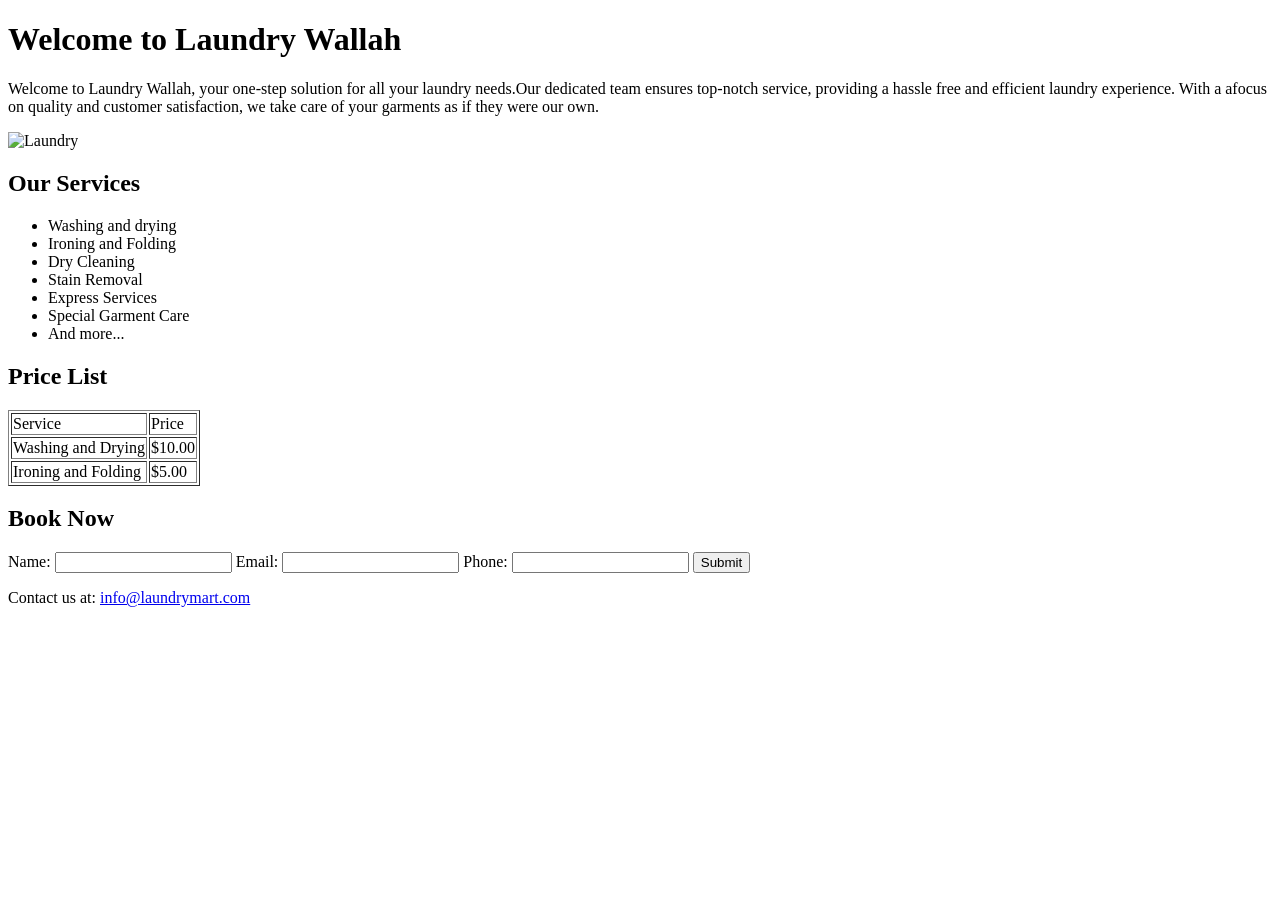
==== index.html @ f46d5b6d "Updated code" ====
<!DOCTYPE html>
<html lang="en">
<head>
    <meta charset="UTF-8">
    <meta name="viewport" content="width=device-width, initial-scale=1.0">
    <title></title>
</head>
<body>
    <h1>Welcome to Laundry Wallah</h1>
    <p>
        Welcome to Laundry Wallah, your one-step solution for all your laundry needs.Our dedicated team ensures top-notch service, providing a hassle free and efficient laundry experience. With a afocus on quality and customer satisfaction, we take care of your garments as if they were our own.
    </p>
    <img src="https://encrypted-tbn0.gstatic.com/images?q=tbn:ANd9GcSsgBTWbgNe7krnMawCzwluMdeoK7mm_2X9zQ&s" alt="Laundry">
    <h2>Our Services</h2>
    <ul>
        <li>Washing and drying</li>
        <li>Ironing and Folding</li>
        <li>Dry Cleaning</li>
        <li>Stain Removal</li>
        <li>Express Services</li>
        <li>Special Garment Care</li>
        <li>And more...</li>
    </ul>
    <h2>Price List</h2>
    <table border="">
        <thead>
            <tr>
                <td>Service</td>
                <td>Price</td>
            </tr>
        </thead>
        <tbody>
            <tr>
                <td>Washing and Drying</td>
                <td>$10.00</td>
            </tr>
            <tr>
                <td>Ironing and Folding</td>
                <td>$5.00</td>
            </tr>
        </tbody>
    </table>
    <h2>Book Now</h2>
    <form action="">
        <label for="name" >Name:</label>
        <input type="text" id="name" required>
        <label for="mail" >Email:</label>
        <input type="email" id="mail" required>
        <label for="num" >Phone:</label>
        <input type="number" id="num">
        <input type="Submit" id="sub"required>
    </form>
    <p>Contact us at: <a href="info@laundrymart.com">info@laundrymart.com</a></p>
</body>
</html>
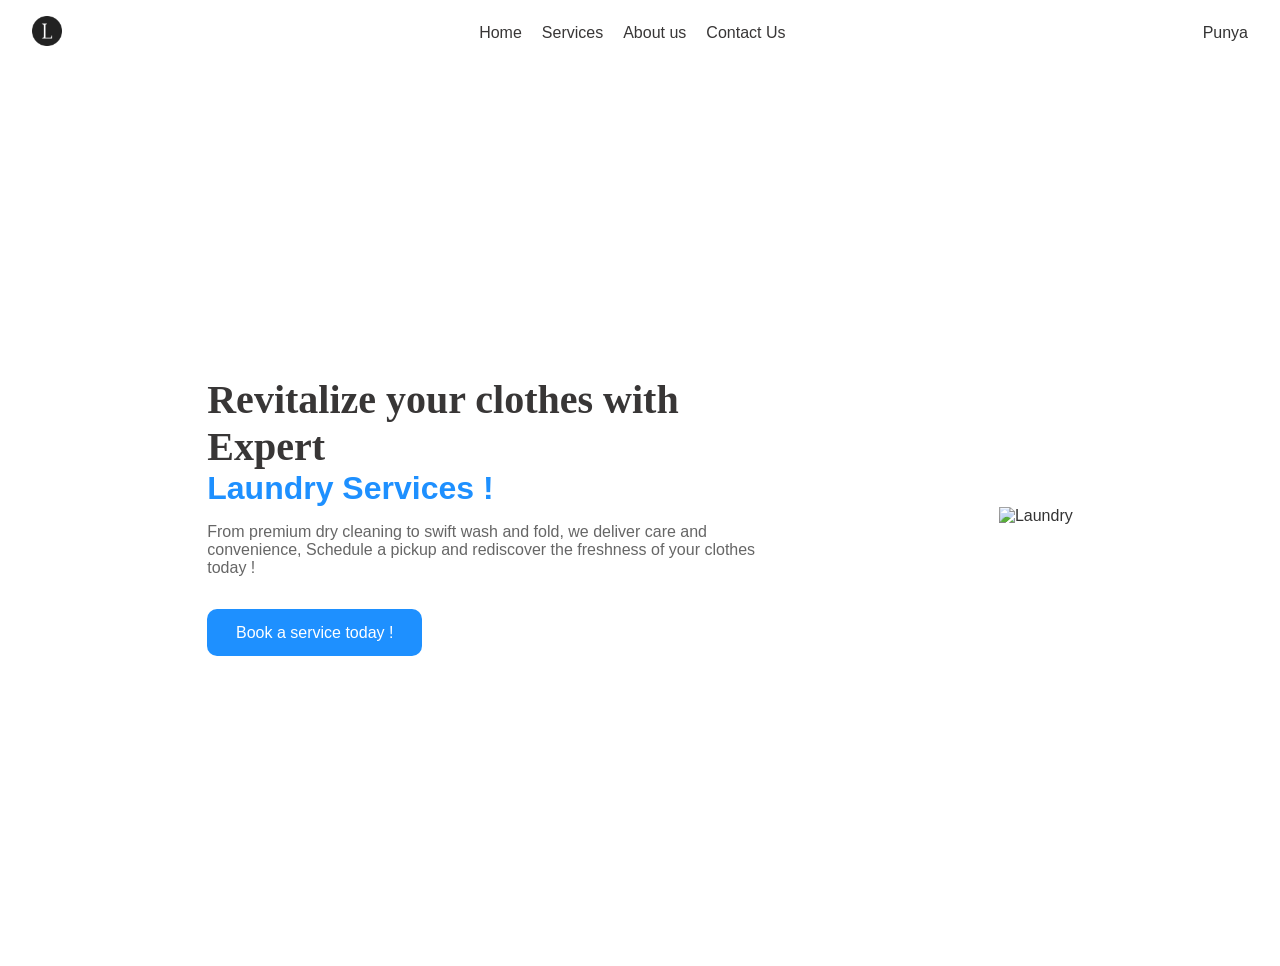
==== commit 6be09e0a: "renamed" ====
--- a/index.html
+++ b/index.html
@@ -3,53 +3,37 @@
 <head>
     <meta charset="UTF-8">
     <meta name="viewport" content="width=device-width, initial-scale=1.0">
-    <title></title>
+    <link rel="stylesheet" href="indexx.css">
+    <title>Document</title>
 </head>
 <body>
-    <h1>Welcome to Laundry Wallah</h1>
-    <p>
-        Welcome to Laundry Wallah, your one-step solution for all your laundry needs.Our dedicated team ensures top-notch service, providing a hassle free and efficient laundry experience. With a afocus on quality and customer satisfaction, we take care of your garments as if they were our own.
-    </p>
-    <img src="https://encrypted-tbn0.gstatic.com/images?q=tbn:ANd9GcSsgBTWbgNe7krnMawCzwluMdeoK7mm_2X9zQ&s" alt="Laundry">
-    <h2>Our Services</h2>
-    <ul>
-        <li>Washing and drying</li>
-        <li>Ironing and Folding</li>
-        <li>Dry Cleaning</li>
-        <li>Stain Removal</li>
-        <li>Express Services</li>
-        <li>Special Garment Care</li>
-        <li>And more...</li>
-    </ul>
-    <h2>Price List</h2>
-    <table border="">
-        <thead>
-            <tr>
-                <td>Service</td>
-                <td>Price</td>
-            </tr>
-        </thead>
-        <tbody>
-            <tr>
-                <td>Washing and Drying</td>
-                <td>$10.00</td>
-            </tr>
-            <tr>
-                <td>Ironing and Folding</td>
-                <td>$5.00</td>
-            </tr>
-        </tbody>
-    </table>
-    <h2>Book Now</h2>
-    <form action="">
-        <label for="name" >Name:</label>
-        <input type="text" id="name" required>
-        <label for="mail" >Email:</label>
-        <input type="email" id="mail" required>
-        <label for="num" >Phone:</label>
-        <input type="number" id="num">
-        <input type="Submit" id="sub"required>
-    </form>
-    <p>Contact us at: <a href="info@laundrymart.com">info@laundrymart.com</a></p>
+    <nav>
+        <div class="ndiv">
+            <img id="logo" src="./favicon.ico" alt="Laundrywala">
+        </div>
+            <ul>
+                    <li><a href="#">Home</a></li>
+                    <li><a href="#">Services</a></li>
+                    <li><a href="#">About us</a></li>
+                    <li><a href="#">Contact Us</a></li>
+            </ul>
+            <div class="User">
+                Punya
+            </div>
+    </nav>
+    <main>
+        <div class="main">
+            <div class="left">
+                <h1>Revitalize your clothes with Expert</h1>
+                <h2>Laundry Services !</h2>
+                <p>From premium dry cleaning to swift wash and fold, we deliver care and convenience, Schedule a pickup and rediscover the freshness of your clothes today !</p>
+                <button>Book a service today !</button>
+            </div>
+            <div class="right">
+                <img src="https://png.pngtree.com/png-vector/20240322/ourmid/pngtree-home-service-house-cleaning-and-laundry-wash-png-image_12190003.png" alt="Laundry">
+            </div>
+        </div>
+        
+    </main>
 </body>
 </html>
--- a/indexx.css
+++ b/indexx.css
@@ -0,0 +1,84 @@
+*{
+    padding:0;
+    margin:0;
+    box-sizing: border-box;
+}
+
+body{
+    font-family: Arial, Helvetica, sans-serif;
+    color:#333;
+    background-color: #fff;
+    overflow:hidden;
+}
+
+nav{
+    display:flex;
+    justify-content: space-between;
+    align-items: center;
+    padding: 1rem 2rem;
+    background-color: #ffffff; 
+}
+
+ul{
+    list-style: none;
+    display:flex;
+    gap:20px;
+ }
+
+ a{
+    color:rgb(56, 54, 54);
+    text-decoration: none;
+ }
+
+.user{
+    font-style: italic;
+    display: flex;
+    justify-content: flex-end;
+    align-items: center;
+}
+
+#logo{
+    height:30px;
+    width:auto;
+}
+
+.main{
+    display:flex;
+    justify-content: space-around;
+    align-items: center;
+    height: 100vh;
+    padding:8%;
+    gap:2rem;
+}
+
+.left{
+    max-width: 550px;
+}
+
+.left h1{
+ color:rgb(56, 54, 54);
+ font-size: 2.5rem;
+ font-family: 'Times New Roman', Times, serif;
+}
+
+.left h2{
+font-size: 2rem;
+color:#1e90ff;
+margin-bottom: 1rem;
+}
+
+.left p{
+font-size: 1rem;
+color:#666;
+margin-bottom: 2rem;
+}
+
+.left button{
+padding:0.9rem 1.8rem;
+background:#1e90ff;
+color:white;
+border:none;
+border-radius: 10px;
+font-size:1rem;
+}
+
